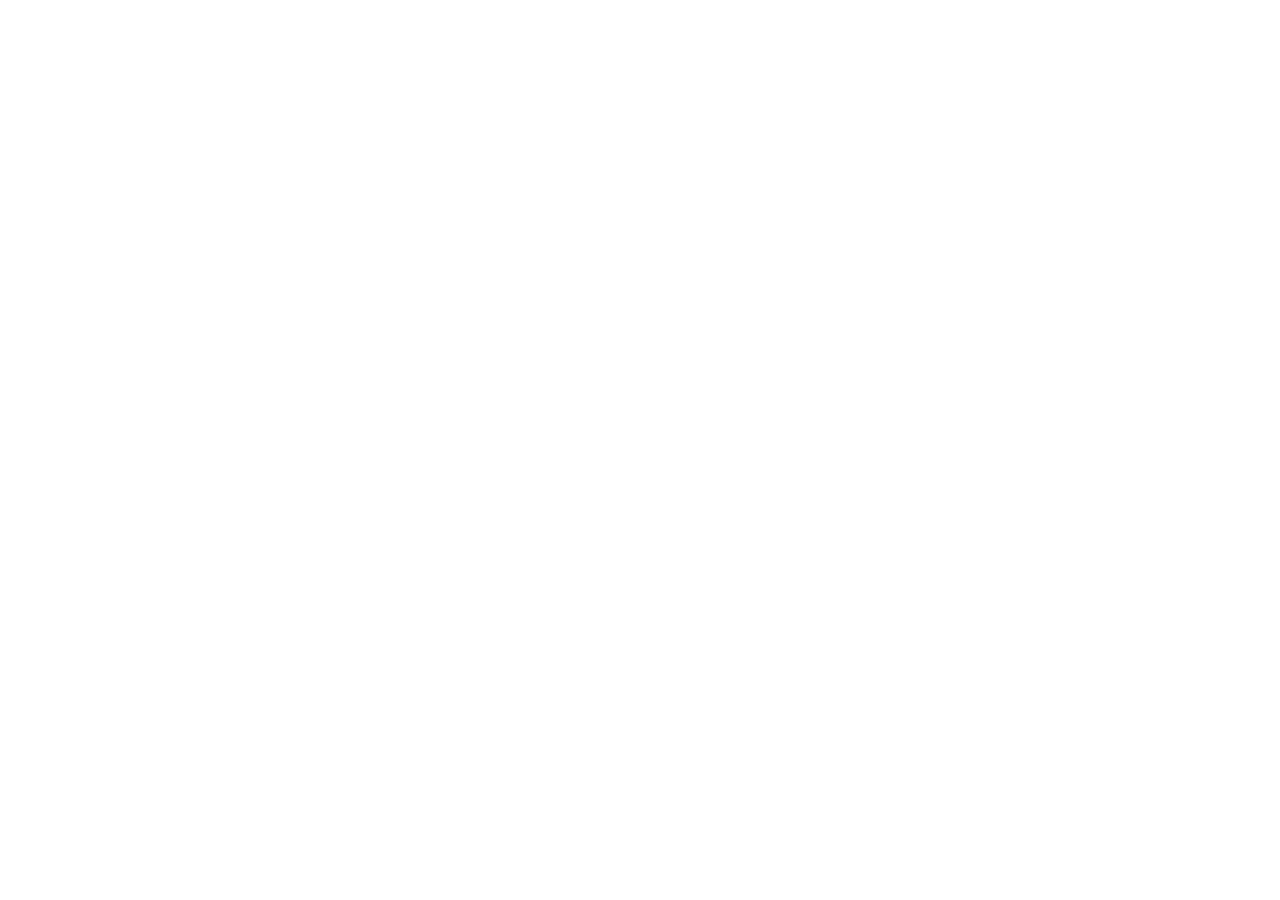
==== index.html @ d2dbd9ce "初回連携" ====
<!DOCTYPE html>
<html lang="ja">
<head>
    <meta charset="UTF-8">
    <meta name="viewport" content="width=device-width, initial-scale=1.0">
    <title>kiroku</title>
    <link href="https://fonts.googleapis.com/css?family=Noto+Sans+JP" rel="stylesheet" />
    <link rel="stylesheet" href="./css/kiroku.css">
</head>
<body>

    <script src="https://ajax.googleapis.com/ajax/libs/jquery/3.7.1/jquery.min.js"></script>
    
    <script>

    </script>
    
</body>
</html>
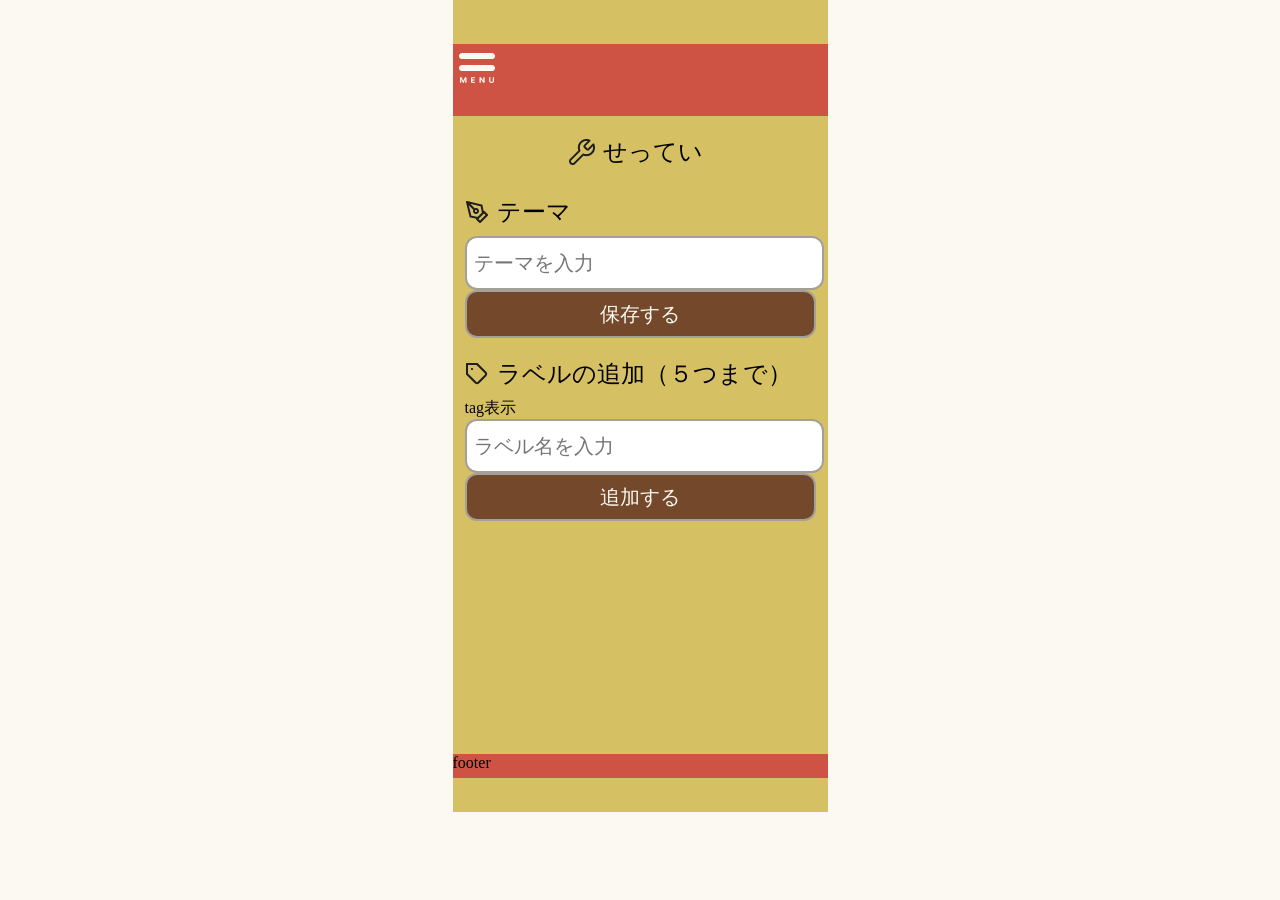
==== commit ede76c70: "設定画面" ====
--- a/index.html
+++ b/index.html
@@ -8,6 +8,40 @@
     <link rel="stylesheet" href="./css/kiroku.css">
 </head>
 <body>
+    <header>
+        <img src="./images/menu.png" alt="menu">
+    </header>
+    <div class="main">
+        <section>
+            <div class="midashi" id="settei">
+                <img src="./images/Vector.png" alt="tool">
+                <h3>せってい</h3>
+            </div>
+        </section>
+
+        <section>
+            <div class="midashi">
+                <img src="./images/pen-tool.png" alt="theme">
+                <h3>テーマ</h3>
+            </div>
+            <input type="text" id="theme" placeholder=" テーマを入力">
+            <button id="theme_save">保存する</button>
+        </section>
+
+        <section>
+            <div class="midashi">
+                <img src="./images/tag.png" alt="label">
+                <h3>ラベルの追加（５つまで）</h3>
+            </div>
+            <div class="label_all">
+                tag表示
+            </div>
+            <input type="text" id="label" placeholder=" ラベル名を入力">
+            <button id="label_add">追加する</button>
+        </section>
+
+    </div>
+    <footer>footer</footer>
 
     <script src="https://ajax.googleapis.com/ajax/libs/jquery/3.7.1/jquery.min.js"></script>
     
--- a/css/kiroku.css
+++ b/css/kiroku.css
@@ -0,0 +1,68 @@
+html{
+    background-color: #FBF9F1;
+}
+
+body{
+    width: 375px;
+    height: 812px;
+    margin: 0 auto;
+    background-color: #d6c064;
+    display: flex;
+    justify-content: center;
+    flex-direction: column;
+}
+
+header{
+    height: 72px;
+    margin-top: 44px;
+    background-color: #CE5345;
+}
+
+.main{
+    flex: 1; /* 余った高さを全部使う */
+}
+
+section{
+    margin: 12px 12px;
+}
+
+.midashi{
+    height: 48px;
+    display: flex;
+    align-items: center;
+}
+
+#settei{
+    justify-content: center;
+}
+
+h3{
+    margin: 0 8px;
+    font-size: 24px;
+    font-weight: lighter;
+    color: 201F1F;
+}
+
+#theme,#label{
+    width: 100%;
+    height: 48px;
+    border: 2px solid #A4A099;
+    border-radius: 12px;
+    font-size: 20px;
+}
+
+button{
+    width: 100%;
+    height: 48px;
+    border: 2px solid #A4A099;
+    border-radius: 12px;
+    background-color: #74492B;
+    color: #FBF9F1;
+    font-size: 20px;
+}
+
+footer{
+    height: 24px;
+    margin-bottom: 34px;
+    background-color: #CE5345; 
+}
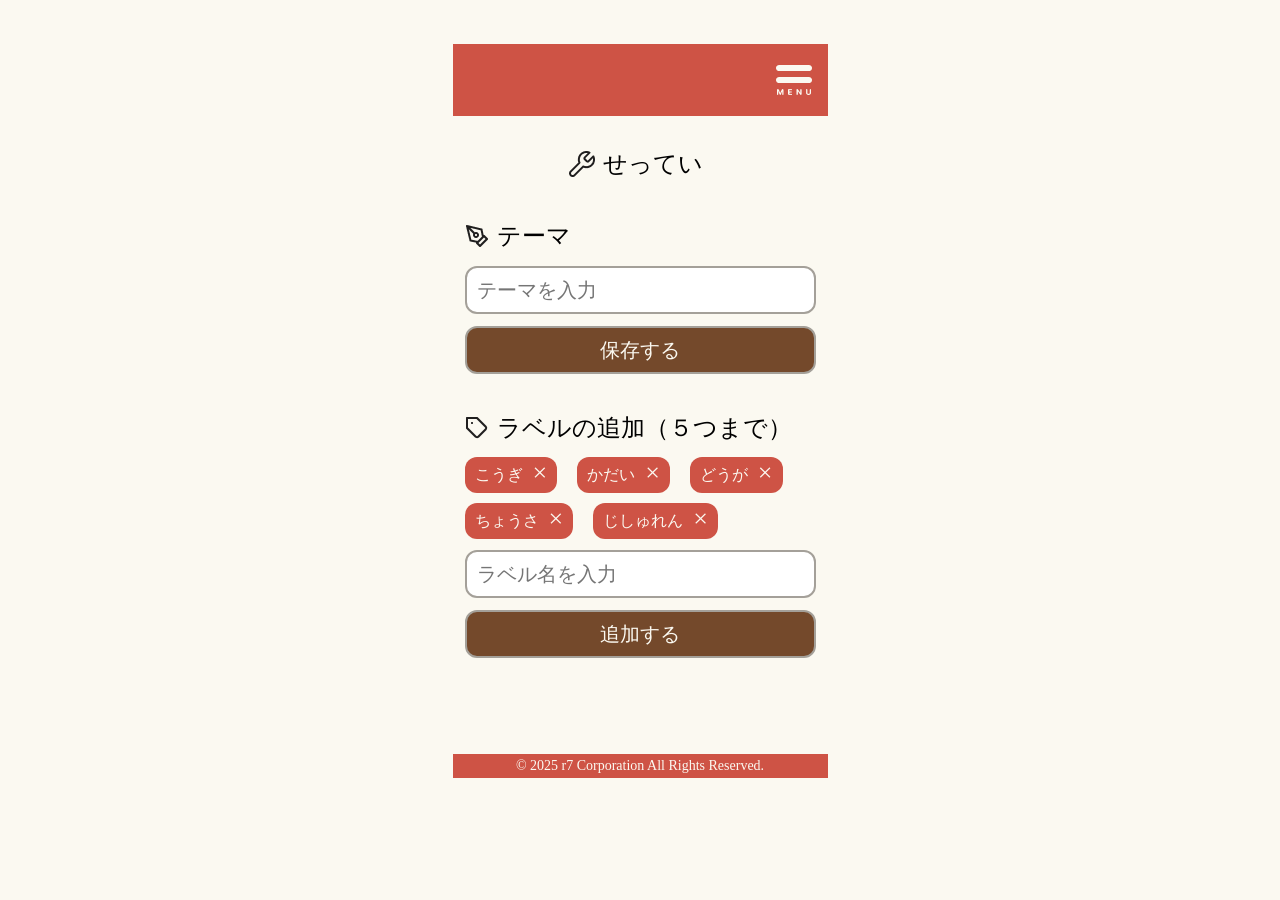
==== commit 97576562: "設定画面" ====
--- a/index.html
+++ b/index.html
@@ -9,7 +9,20 @@
 </head>
 <body>
     <header>
-        <img src="./images/menu.png" alt="menu">
+        <div popover="auto" id="menu_list"> 
+            <div class="midashi_menu">
+                <img src="./images/Vector.png" alt="tool">
+                <h3>せってい</h3>
+            </div>
+            <div class="midashi_menu">
+                <img src="./images/trash-2.png" alt="clear">
+                <h3>きろくを消す</h3>
+            </div>            
+        </div>
+
+        <input type="image" src="./images/menu.png" alt="menu" id="menu" popovertarget="menu_list" /> 
+        <input type="image" src="./images/x.png" alt="close" id="close" popovertarget="menu_list" />
+
     </header>
     <div class="main">
         <section>
@@ -24,7 +37,7 @@
                 <img src="./images/pen-tool.png" alt="theme">
                 <h3>テーマ</h3>
             </div>
-            <input type="text" id="theme" placeholder=" テーマを入力">
+            <input type="text" id="theme" placeholder="テーマを入力">
             <button id="theme_save">保存する</button>
         </section>
 
@@ -34,14 +47,37 @@
                 <h3>ラベルの追加（５つまで）</h3>
             </div>
             <div class="label_all">
-                tag表示
+                <div class="label">
+                    <p class="label_name">こうぎ</p>
+                    <p class="batu">×</p>
+                </div>
+
+                <div class="label">
+                    <p class="label_name">かだい</p>
+                    <p class="batu">×</p>
+                </div>
+
+                <div class="label">
+                    <p class="label_name">どうが</p>
+                    <p class="batu">×</p>
+                </div>
+
+                <div class="label">
+                    <p class="label_name">ちょうさ</p>
+                    <p class="batu">×</p>
+                </div>
+
+                <div class="label">
+                    <p class="label_name">じしゅれん</p>
+                    <p class="batu">×</p>
+                </div>
             </div>
-            <input type="text" id="label" placeholder=" ラベル名を入力">
+            <input type="text" id="label" placeholder="ラベル名を入力">
             <button id="label_add">追加する</button>
         </section>
 
     </div>
-    <footer>footer</footer>
+    <footer> © 2025 r7 Corporation All Rights Reserved.</footer>
 
     <script src="https://ajax.googleapis.com/ajax/libs/jquery/3.7.1/jquery.min.js"></script>
     
--- a/css/kiroku.css
+++ b/css/kiroku.css
@@ -1,3 +1,9 @@
+/* 全ての要素に対して、widthの中にpaddingとborderを含める */
+*, *::before, *::after {
+    box-sizing: border-box;
+}
+
+/* 全体背景カラー */
 html{
     background-color: #FBF9F1;
 }
@@ -6,7 +12,7 @@
     width: 375px;
     height: 812px;
     margin: 0 auto;
-    background-color: #d6c064;
+    background-color: #FBF9F1;
     display: flex;
     justify-content: center;
     flex-direction: column;
@@ -15,7 +21,73 @@
 header{
     height: 72px;
     margin-top: 44px;
+    padding: 10px;
     background-color: #CE5345;
+    display: flex;
+    align-items: center;
+    justify-content: right;
+}
+
+/* menuを広げるボタン */
+#menu:hover{
+    opacity: 0.5;
+    cursor: pointer;
+}
+
+#close{
+    display: none;
+}
+
+#close:hover{
+    opacity: 0.5;
+    cursor: pointer;
+}
+
+/* メニューリストの定義 */
+#menu_list{
+margin: 0;
+    position: fixed;
+    border: none;
+    /* ヘッダーのすぐ下に合わせる（ヘッダーの高さ72pxを基準） */
+    top: 116px; 
+    /* フッターの上で止める（フッターの高さ24px + マージン34px = 58px）*/
+    bottom: 58px; 
+    /* topとbottomの間を埋める */
+    height: auto; 
+    /* PC中央寄せのスマホ枠の右端に合わせる */
+    right: calc(50% - 187.5px);    
+    width: 250px;
+    /* レフトをリセット */
+    left: auto;
+    background-color: #FBF9F1;
+    z-index: 10000;
+    padding: 20px;
+    box-shadow: -2px 0 2px 0 rgba(0, 0, 0, 0.25);
+}   
+
+/* メニューリストが開いているとき、#menuボタンを非表示にする */
+#menu_list:popover-open ~ #menu {
+    display: none;
+}
+
+/* メニューリストが開いているとき、#closeボタンを表示する */
+#menu_list:popover-open ~ #close {
+    display: block;
+}
+
+.midashi,.midashi_menu{
+    height: 48px;
+    display: flex;
+    align-items: center;
+}
+
+.midashi_menu{
+    margin: 12px 0px;
+}
+
+.midashi_menu:hover{
+    opacity: 0.5;
+    cursor: pointer;
 }
 
 .main{
@@ -23,13 +95,7 @@
 }
 
 section{
-    margin: 12px 12px;
-}
-
-.midashi{
-    height: 48px;
-    display: flex;
-    align-items: center;
+    margin: 24px 12px;
 }
 
 #settei{
@@ -46,6 +112,8 @@
 #theme,#label{
     width: 100%;
     height: 48px;
+    padding: 10px;
+    margin: 6px 0px;
     border: 2px solid #A4A099;
     border-radius: 12px;
     font-size: 20px;
@@ -54,6 +122,7 @@
 button{
     width: 100%;
     height: 48px;
+    margin: 6px 0px;
     border: 2px solid #A4A099;
     border-radius: 12px;
     background-color: #74492B;
@@ -61,8 +130,44 @@
     font-size: 20px;
 }
 
+.label{
+    display: flex;
+    justify-content: center;
+    align-items: center;
+    width: fit-content;
+    height: 36px;
+    padding: 0px 5px;
+    margin: 5px 20px 5px 0px;
+    font-size: 16px;
+    color: #FBF9F1;
+    background-color: #CE5345;
+    border-radius: 12px;
+
+}
+
+.label_name{
+    padding: 0px 5px;
+    margin: 0px;
+}
+
+.batu{
+    font-size: 26px;
+    padding: 0px 5px 5px 5px;
+    margin: 0px;
+}
+
+.label_all{
+    display: flex;
+    flex-wrap: wrap;
+}
+
 footer{
     height: 24px;
     margin-bottom: 34px;
     background-color: #CE5345; 
+    font-size: 14px;
+    color: #FBF9F1;
+    display: flex;
+    align-items: center;
+    justify-content: center;
 }
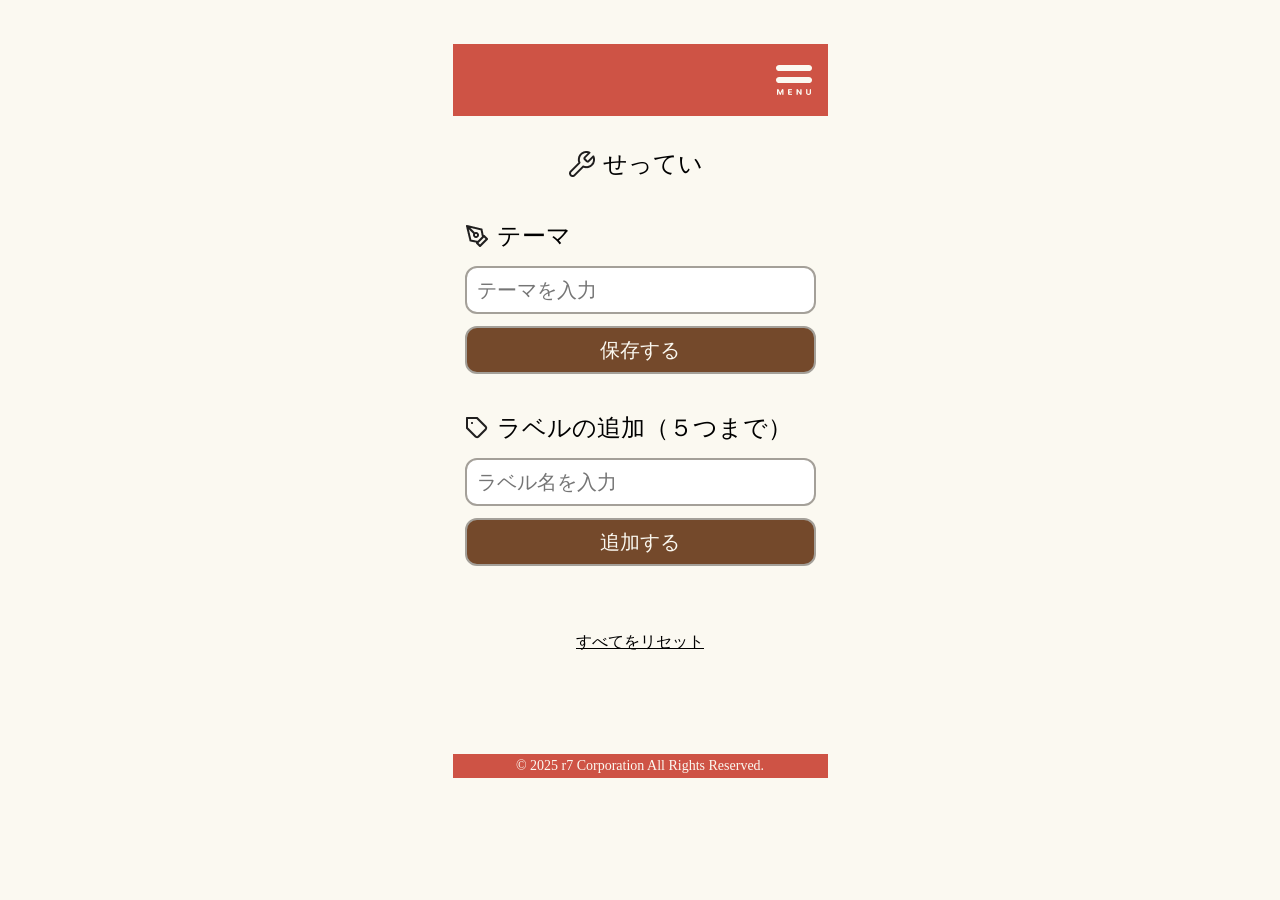
==== commit 7bc2a08e: "設定画面" ====
--- a/index.html
+++ b/index.html
@@ -47,7 +47,7 @@
                 <h3>ラベルの追加（５つまで）</h3>
             </div>
             <div class="label_all">
-                <div class="label">
+                <!-- <div class="label">
                     <p class="label_name">こうぎ</p>
                     <p class="batu">×</p>
                 </div>
@@ -70,10 +70,12 @@
                 <div class="label">
                     <p class="label_name">じしゅれん</p>
                     <p class="batu">×</p>
-                </div>
+                </div> -->
             </div>
             <input type="text" id="label" placeholder="ラベル名を入力">
             <button id="label_add">追加する</button>
+
+            <p id="clear">すべてをリセット</p>
         </section>
 
     </div>
@@ -82,7 +84,67 @@
     <script src="https://ajax.googleapis.com/ajax/libs/jquery/3.7.1/jquery.min.js"></script>
     
     <script>
+        // 追加するラベルの上限数
+        const label_max=5;
+        let label_num=0;
+        let label_name=[];
 
+
+        // テーマを保存する処理
+        $('#theme_save').on('click',function(){
+            let theme = $('#theme').val();
+            localStorage.setItem('theme',theme);
+        });
+
+        // ラベルを追加する処理
+        $('#label_add').on('click',function(){
+            $('.label_all').append('<div class="label"> <p class="label_name">'+$('#label').val()+'</p> <p class="batu">×</p> </div>');
+            label_name[label_num]=$('#label').val();
+            console.log(label_name);
+            label_num+=1;
+
+            // localStorgeを上書き
+            localStorage.setItem('label_num',label_num);
+            localStorage.setItem('label_all',label_name);
+
+            // 入力欄リセット
+            $('#label').val('');
+
+            // ラベル数が規定を超えたら追加できなくする
+            if(label_num==label_max){
+                $('#label_add').prop('disabled',true);
+            }
+        });
+
+        // ×ボタンでラベルを消す処理
+        $('.label_all').on('click','.batu',function(){
+            // クリックされた .batu 要素から最も近い親要素 .label を見つける
+            let $label_to_remove = $(this).closest(".label");
+            // その .label 要素をDOMから削除する
+            $label_to_remove.remove();
+
+            // 配列から指定の文字列を消す処理から
+            // console.log($label_to_remove);
+            // label_name.filter(function(item) {
+            // return item == $label_to_remove;
+            // });
+
+            // 消したらラベルの数を減らして、規定より少ないならボタンを活性化する
+            label_num-=1;
+            if(label_num<label_max){
+            $('#label_add').prop('disabled',false);
+            }
+
+            // localStorgeを上書き
+            localStorage.setItem('label_num',label_num);
+            localStorage.setItem('label_all',label_name);
+        });
+
+
+        // storegeを読み出す処理
+
+        // Storegeを消す処理
+        
     </script>
     
 </body>
--- a/css/kiroku.css
+++ b/css/kiroku.css
@@ -130,6 +130,13 @@
     font-size: 20px;
 }
 
+#label_add:disabled {
+  background: #ccc;           /* グレーで無効感を出す */
+  color: #666;                /* 文字も薄く */
+  cursor: not-allowed;        /* 押せないマークに変更 */
+  box-shadow: none;
+}
+
 .label{
     display: flex;
     justify-content: center;
@@ -142,7 +149,6 @@
     color: #FBF9F1;
     background-color: #CE5345;
     border-radius: 12px;
-
 }
 
 .label_name{
@@ -161,6 +167,13 @@
     flex-wrap: wrap;
 }
 
+#clear{
+    margin-top: 60px;
+    text-align: center;
+    text-decoration: underline;
+    cursor: pointer;
+}
+
 footer{
     height: 24px;
     margin-bottom: 34px;
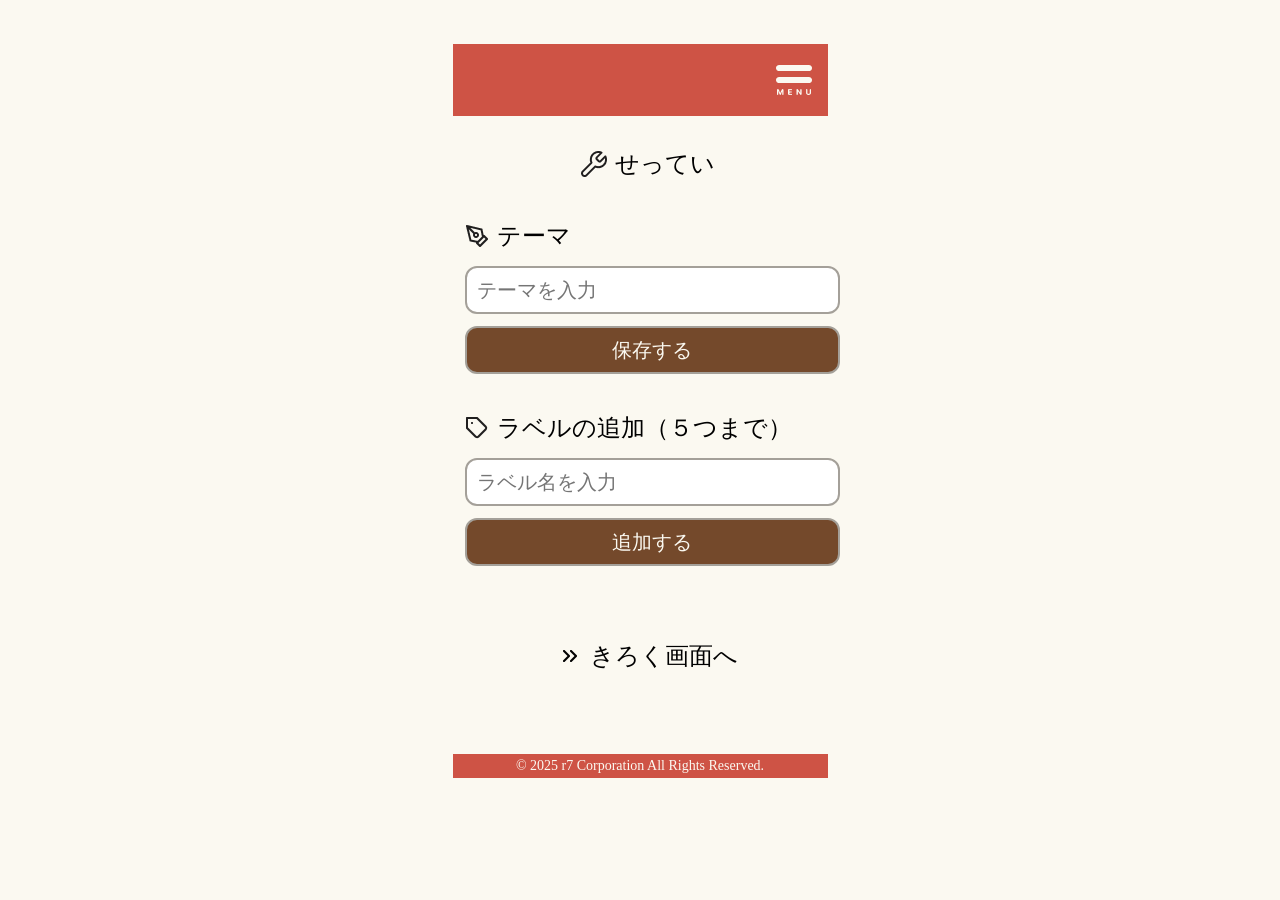
==== commit a1fca33c: "登録画面作成" ====
--- a/index.html
+++ b/index.html
@@ -10,14 +10,10 @@
 <body>
     <header>
         <div popover="auto" id="menu_list"> 
-            <div class="midashi_menu">
+            <div class="midashi_menu" id="menu_settei">
                 <img src="./images/Vector.png" alt="tool">
                 <h3>せってい</h3>
-            </div>
-            <div class="midashi_menu">
-                <img src="./images/trash-2.png" alt="clear">
-                <h3>きろくを消す</h3>
-            </div>            
+            </div>         
         </div>
 
         <input type="image" src="./images/menu.png" alt="menu" id="menu" popovertarget="menu_list" /> 
@@ -47,35 +43,15 @@
                 <h3>ラベルの追加（５つまで）</h3>
             </div>
             <div class="label_all">
-                <!-- <div class="label">
-                    <p class="label_name">こうぎ</p>
-                    <p class="batu">×</p>
-                </div>
-
-                <div class="label">
-                    <p class="label_name">かだい</p>
-                    <p class="batu">×</p>
-                </div>
-
-                <div class="label">
-                    <p class="label_name">どうが</p>
-                    <p class="batu">×</p>
-                </div>
-
-                <div class="label">
-                    <p class="label_name">ちょうさ</p>
-                    <p class="batu">×</p>
-                </div>
-
-                <div class="label">
-                    <p class="label_name">じしゅれん</p>
-                    <p class="batu">×</p>
-                </div> -->
+                <!-- ラベル名が追加されたら表示 -->
             </div>
             <input type="text" id="label" placeholder="ラベル名を入力">
             <button id="label_add">追加する</button>
 
-            <p id="clear">すべてをリセット</p>
+            <div class="midashi_menu" id="next">
+                <img src="./images/next.png" alt="next">
+                <h3>きろく画面へ</h3>
+            </div>   
         </section>
 
     </div>
@@ -86,8 +62,21 @@
     <script>
         // 追加するラベルの上限数
         const label_max=5;
+        // ラベルをカウントする変数
         let label_num=0;
+        // ラベル名を補完する配列
         let label_name=[];
+        // すでに使用中の色を管理するための配列
+        let used_colors = [];
+
+        // ラベル用の5つのカラーコードを定義
+        const label_colors = [
+        '#406199',
+        '#F2BF8C',
+        '#CE5345',
+        '#6AA94E',
+        '#74492B' 
+        ];
 
 
         // テーマを保存する処理
@@ -98,14 +87,36 @@
 
         // ラベルを追加する処理
         $('#label_add').on('click',function(){
-            $('.label_all').append('<div class="label"> <p class="label_name">'+$('#label').val()+'</p> <p class="batu">×</p> </div>');
-            label_name[label_num]=$('#label').val();
-            console.log(label_name);
-            label_num+=1;
+
+            // まだ使われていない色を探す
+            let selected_color = '';
+            for (let i = 0; i < label_colors.length; i++) {
+                if (!used_colors.includes(label_colors[i])) {
+                    selected_color = label_colors[i];
+                    break;
+                }
+            }
+
+            // 使用中リストとラベル情報に追加
+            used_colors.push(selected_color);
+
+            // ラベル情報をオブジェクトとして作成
+            let new_label = {
+                name: $('#label').val(),
+                color: selected_color
+            };
+
+            // label_name (オブジェクトの配列) に追加
+            label_name.push(new_label); 
+            label_num += 1; // ラベル数の更新
+
+            // ラベルの追加
+            $('.label_all').append('<div class="label" style="background-color: ' + new_label.color + ';">' + '<p class="label_name">' + new_label.name + '</p>' + '<p class="batu">×</p>' + '</div>');
 
             // localStorgeを上書き
             localStorage.setItem('label_num',label_num);
-            localStorage.setItem('label_all',label_name);
+            localStorage.setItem('label_name', JSON.stringify(label_name));  
+            localStorage.setItem('used_colors', JSON.stringify(used_colors));
 
             // 入力欄リセット
             $('#label').val('');
@@ -120,31 +131,87 @@
         $('.label_all').on('click','.batu',function(){
             // クリックされた .batu 要素から最も近い親要素 .label を見つける
             let $label_to_remove = $(this).closest(".label");
+            // 削除対象のlabel名を取得する
+            let label_text_to_remove = $label_to_remove.find(".label_name").text();
+            // 削除対象のlabelのカラーを取得する
+            let color_to_release = $label_to_remove.css('background-color');
+            
+            // 削除対象のインデックスを label_name 配列（オブジェクトの配列）から探す
+            let index = label_name.findIndex(item => item.name === label_text_to_remove);
+
+            // used_colors から色を解放する
+            if (index > -1) {
+                // 解放する色を取得
+                let color_to_release = label_name[index].color;
+                
+                // label_name 配列からオブジェクトを削除
+                label_name.splice(index, 1);
+                
+                // used_colors から色を削除
+                let color_index = used_colors.indexOf(color_to_release);
+                if (color_index > -1) {
+                    used_colors.splice(color_index, 1);
+                }
+            }
+
             // その .label 要素をDOMから削除する
             $label_to_remove.remove();
-
-            // 配列から指定の文字列を消す処理から
-            // console.log($label_to_remove);
-            // label_name.filter(function(item) {
-            // return item == $label_to_remove;
-            // });
-
+  
             // 消したらラベルの数を減らして、規定より少ないならボタンを活性化する
             label_num-=1;
             if(label_num<label_max){
             $('#label_add').prop('disabled',false);
             }
-
+            
             // localStorgeを上書き
             localStorage.setItem('label_num',label_num);
-            localStorage.setItem('label_all',label_name);
-        });
-
-
-        // storegeを読み出す処理
-
-        // Storegeを消す処理
+            localStorage.setItem('label_name', JSON.stringify(label_name));        
+            localStorage.setItem('used_colors', JSON.stringify(used_colors));
+        });
+
+        // storegeからthemeを読み出す処理
+        if(localStorage.getItem('theme')){
+            const theme_save_data=localStorage.getItem('theme');
+            $('#theme').val(theme_save_data);
+        }
+
+        // storegeからlabel_numを読み出す処理
+        if(localStorage.getItem('label_num')){
+            // 数値として呼び出すためintを使用
+            label_num = parseInt(localStorage.getItem('label_num'));
+
+            // ラベル数が規定を超えたら追加できなくする
+            if(label_num==label_max){
+                $('#label_add').prop('disabled',true);
+            }
+        }
+
+        // ラベル配列（label_name）の読み出し
+        if(localStorage.getItem('label_name')){
+            label_name = JSON.parse(localStorage.getItem('label_name'));
+            label_num = label_name.length; // 配列の長さからlabel_numを再設定
+
+            // 画面にラベル要素を再構築する
+            for(let i = 0; i < label_name.length; i++){
+                $('.label_all').append('<div class="label" style="background-color: ' + label_name[i].color + ';">' + '<p class="label_name">' + label_name[i].name + '</p>' + '<p class="batu">×</p>' + '</div>');
+            }
+        }
         
+        // used_colors の読み出し
+        if(localStorage.getItem('used_colors')){
+            used_colors = JSON.parse(localStorage.getItem('used_colors'));
+        }
+
+        // menuの設定ボタンを押すと設定へとぶ
+        $('#menu_settei').on('click',function(){
+            window.location.href = 'settei.html'; 
+        });
+        
+        // 「きろく画面へ」ボタンを押す「きろく画面」へとぶ
+        $('#next').on('click',function(){
+            window.location.href = 'main.html'; 
+        });
+
     </script>
     
 </body>
--- a/css/kiroku.css
+++ b/css/kiroku.css
@@ -26,6 +26,15 @@
     display: flex;
     align-items: center;
     justify-content: right;
+}
+
+#title{
+    /* 空きスペース分のばす */
+    flex-grow: 1;
+    color: #FBF9F1;
+    text-align: center;
+    font-size: 32px;
+
 }
 
 /* menuを広げるボタン */
@@ -95,6 +104,7 @@
 }
 
 section{
+    width: 100%;
     margin: 24px 12px;
 }
 
@@ -109,7 +119,7 @@
     color: 201F1F;
 }
 
-#theme,#label{
+#theme,#label,#memo,#label_option{
     width: 100%;
     height: 48px;
     padding: 10px;
@@ -128,13 +138,14 @@
     background-color: #74492B;
     color: #FBF9F1;
     font-size: 20px;
+    cursor: pointer;
 }
 
 #label_add:disabled {
-  background: #ccc;           /* グレーで無効感を出す */
-  color: #666;                /* 文字も薄く */
-  cursor: not-allowed;        /* 押せないマークに変更 */
-  box-shadow: none;
+    background: #ccc;           /* グレーで無効感を出す */
+    color: #666;                /* 文字も薄く */
+    cursor: not-allowed;        /* 押せないマークに変更 */
+    box-shadow: none;
 }
 
 .label{
@@ -147,7 +158,6 @@
     margin: 5px 20px 5px 0px;
     font-size: 16px;
     color: #FBF9F1;
-    background-color: #CE5345;
     border-radius: 12px;
 }
 
@@ -167,10 +177,9 @@
     flex-wrap: wrap;
 }
 
-#clear{
+#next,#clear{
     margin-top: 60px;
-    text-align: center;
-    text-decoration: underline;
+    justify-content: center;
     cursor: pointer;
 }
 
@@ -184,3 +193,57 @@
     align-items: center;
     justify-content: center;
 }
+
+
+/* mainのcss */
+.main{
+    /* display: flex;
+    flex-direction: column;
+    justify-content: center;
+    align-items: center; */
+}
+
+#tabs{
+    height: 100%;
+    background-color:#FBF9F1;
+}
+
+#kiroku{
+    display: flex;
+    flex-direction: column;
+    justify-content: center;
+    align-items: center;
+}
+
+#today{
+    color: #406199;
+    font-size: 24px;
+    font-weight: 900;
+    text-align: center;
+}
+
+#panel{
+    display: flex;
+    justify-content: center;
+}
+
+.panel_button{
+    margin: 0 36px;
+    cursor: pointer;
+}
+
+.panel_group{
+    display: flex;
+    flex-direction: column;
+    justify-content: center;
+}
+
+
+#reset{
+    margin: 0 auto;
+    display: inline-block;
+    border-bottom: 1px solid #406199;
+    font-size: 24px;
+    color: #406199;    
+    cursor: pointer;
+}
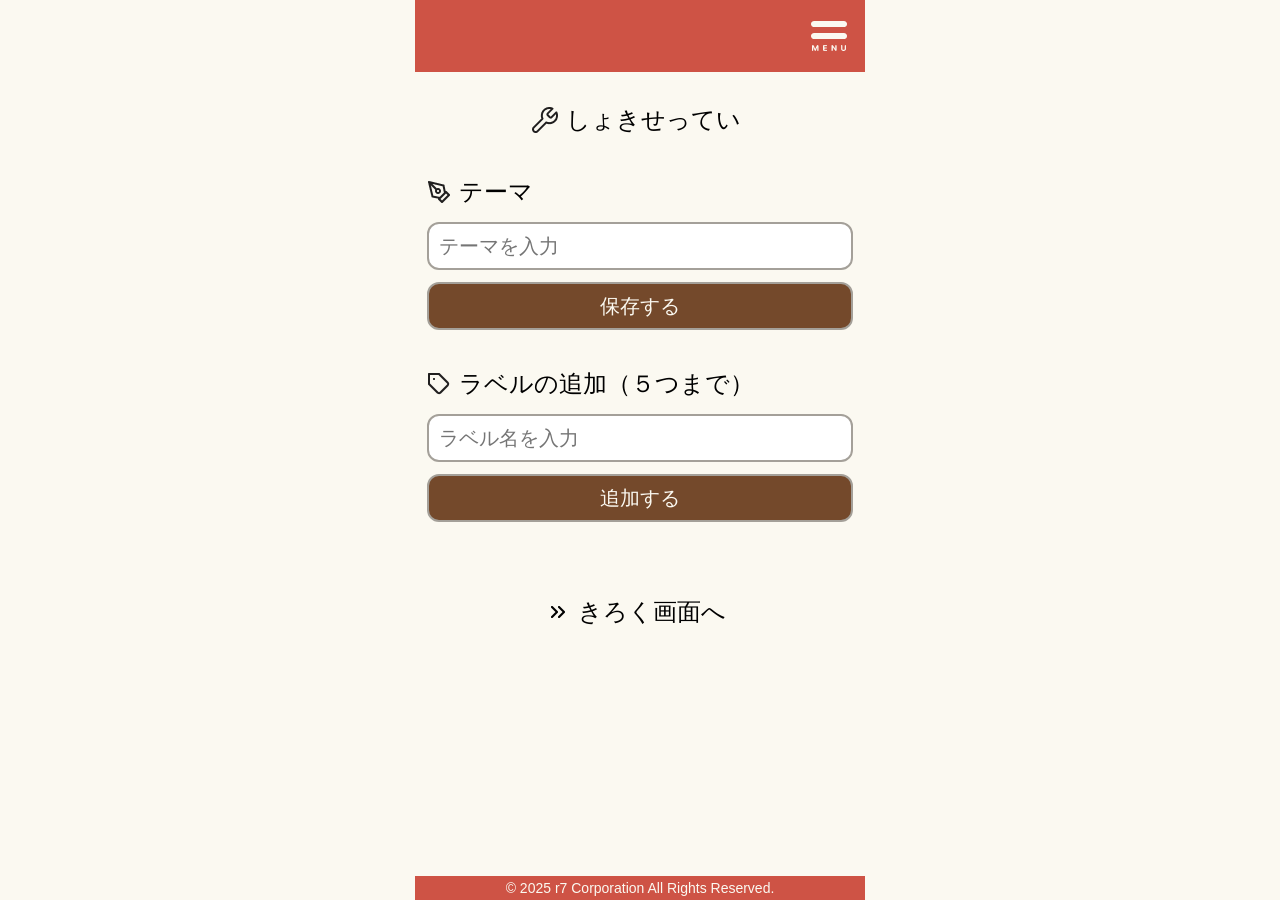
==== commit 7b75206d: "位置調整" ====
--- a/index.html
+++ b/index.html
@@ -24,7 +24,7 @@
         <section>
             <div class="midashi" id="settei">
                 <img src="./images/Vector.png" alt="tool">
-                <h3>せってい</h3>
+                <h3>しょきせってい</h3>
             </div>
         </section>
 
--- a/css/kiroku.css
+++ b/css/kiroku.css
@@ -9,19 +9,27 @@
 }
 
 body{
-    width: 375px;
-    height: 812px;
-    margin: 0 auto;
+    width: 100%; 
+    /* PC表示時の最大の幅を設定 */
+    max-width: 450px; 
+    /* 左右のマージンをautoにすることで、max-widthを超えた場合にコンテンツを中央寄せする */
+    margin: 0 auto; 
+    min-height: 100vh;
     background-color: #FBF9F1;
     display: flex;
-    justify-content: center;
+    justify-content: flex-start;
     flex-direction: column;
+    font-family: 'Noto Sans JP', 
+                 'Hiragino Sans',      /* Mac/iOSのゴシック体 */
+                 'Hiragino Kaku Gothic ProN', /* Mac/iOSのゴシック体 (古い指定) */
+                 'Meiryo',             /* Windowsのゴシック体 */
+                 'Yu Gothic',          /* Windowsのゴシック体 */
+                 sans-serif;           /* 最後に必ず sans-serif を指定 */
 }
 
 header{
     height: 72px;
-    margin-top: 44px;
-    padding: 10px;
+    padding: 10px 12px;
     background-color: #CE5345;
     display: flex;
     align-items: center;
@@ -54,25 +62,28 @@
 
 /* メニューリストの定義 */
 #menu_list{
-margin: 0;
+    margin: 0;
     position: fixed;
     border: none;
-    /* ヘッダーのすぐ下に合わせる（ヘッダーの高さ72pxを基準） */
-    top: 116px; 
-    /* フッターの上で止める（フッターの高さ24px + マージン34px = 58px）*/
-    bottom: 58px; 
-    /* topとbottomの間を埋める */
+    top: 72px; 
+    bottom: 24px; 
     height: auto; 
-    /* PC中央寄せのスマホ枠の右端に合わせる */
-    right: calc(50% - 187.5px);    
+    /* PC中央寄せの複雑な計算を削除し、スマホでは画面右端に固定 */
+    right: 0;    
     width: 250px;
-    /* レフトをリセット */
-    left: auto;
+    left: auto; /* 左からの位置指定を無効化 */
     background-color: #FBF9F1;
     z-index: 10000;
     padding: 20px;
     box-shadow: -2px 0 2px 0 rgba(0, 0, 0, 0.25);
-}   
+} 
+
+@media (min-width: 475px) {
+    #menu_list {
+        /* bodyの右端位置 (50% + bodyの半幅 225px) にメニューリストの左端を合わせる */
+        right: calc(50% - 225px); 
+    }
+}
 
 /* メニューリストが開いているとき、#menuボタンを非表示にする */
 #menu_list:popover-open ~ #menu {
@@ -104,8 +115,9 @@
 }
 
 section{
-    width: 100%;
-    margin: 24px 12px;
+    /* section 自体に左右の余白を適用し、main の padding を引き継ぐ */
+    margin: 24px 12px; /* 既存のCSSを元に戻す */
+    width: auto; /* width: 100% のままでも可 */
 }
 
 #settei{
@@ -185,7 +197,6 @@
 
 footer{
     height: 24px;
-    margin-bottom: 34px;
     background-color: #CE5345; 
     font-size: 14px;
     color: #FBF9F1;
@@ -196,26 +207,80 @@
 
 
 /* mainのcss */
-.main{
-    /* display: flex;
-    flex-direction: column;
-    justify-content: center;
-    align-items: center; */
-}
+
 
 #tabs{
     height: 100%;
     background-color:#FBF9F1;
-}
-
-#kiroku{
+    border: none;
+
+}
+
+/* タブ下の境界線（通常は灰色）を非表示にし、タブをコンテンツと一体化 */
+.ui-tabs .ui-tabs-panel {
+    padding: 0; /* デフォルトのpaddingを消去 */
+    border-width: 0; /* 境界線を消去 */
+    background: none; /* 背景を消去 */
+}
+
+/* タブバーの線の削除と Flexbox の調整 */
+.ui-tabs .ui-tabs-nav {
+    margin: 0;
+    padding: 0;
+    list-style: none;
+    display: flex;
+    width: 100%; 
+    height: 50px;
+    border: none; /* ★ 線を消す */
+    background-color: #FBF9F1;
+}
+
+/* 非アクティブなタブの親要素 (li) の設定 */
+.ui-tabs .ui-tabs-nav li {
+    flex-grow: 1; 
+    text-align: center;
+    background-color: #E7E0D0; 
+    border: none; /* ★ 線を消す */
+    margin-right: 0; /* ★ タブ間のわずかな境界を消す */
+}
+
+/* 非アクティブなタブの文字色 */
+.ui-tabs .ui-tabs-nav li a {
+    height: 100%;
+    width: 100%;
+    margin: 0px auto;
+    padding: 0;
+    color: #201F1F;
+    display: flex;
+    align-items: center; 
+    justify-content: center;
+}
+
+/* アクティブなタブ (きろく/グラフ) の親要素 (li.ui-tabs-active) の設定 */
+.ui-tabs .ui-tabs-nav .ui-tabs-active {
+    background-color: #FBF9F1 !important; 
+    /* アクティブなタブを前面に出すための設定 */
+    z-index: 2;
+}
+
+/* タブ下の境界線（通常は灰色）を非表示にし、タブをコンテンツと一体化 */
+.ui-tabs .ui-tabs-nav li.ui-tabs-active a {
+    /* アクティブタブのリンクをコンテンツエリアに近づける */
+    border-bottom: 5px solid #FBF9F1; 
+    padding-bottom: 0px; 
+}
+
+
+
+#kiroku, #graph {    
+    padding: 0 12px;
     display: flex;
     flex-direction: column;
     justify-content: center;
     align-items: center;
 }
 
-#today{
+#today,#average_time_display{
     color: #406199;
     font-size: 24px;
     font-weight: 900;
@@ -240,10 +305,29 @@
 
 
 #reset{
-    margin: 0 auto;
+    margin: 10px auto;
     display: inline-block;
     border-bottom: 1px solid #406199;
     font-size: 24px;
     color: #406199;    
     cursor: pointer;
 }
+
+#timertext{
+    margin: 10px auto;
+    text-align: center;
+    font-size: 84px;
+    color: #406199;    
+}
+
+/* グラフコンテナの設定 */
+#chart-container {
+    margin-top: 12px;
+    max-height: 300px;    
+    /* スクロールバーを表示 */
+    overflow-y: scroll; /* 縦方向のスクロールを有効にする */
+    overflow-x: hidden; /* 横方向のスクロールは無効にする (横棒グラフのため) */
+}
+
+
+/* cssの調整から */
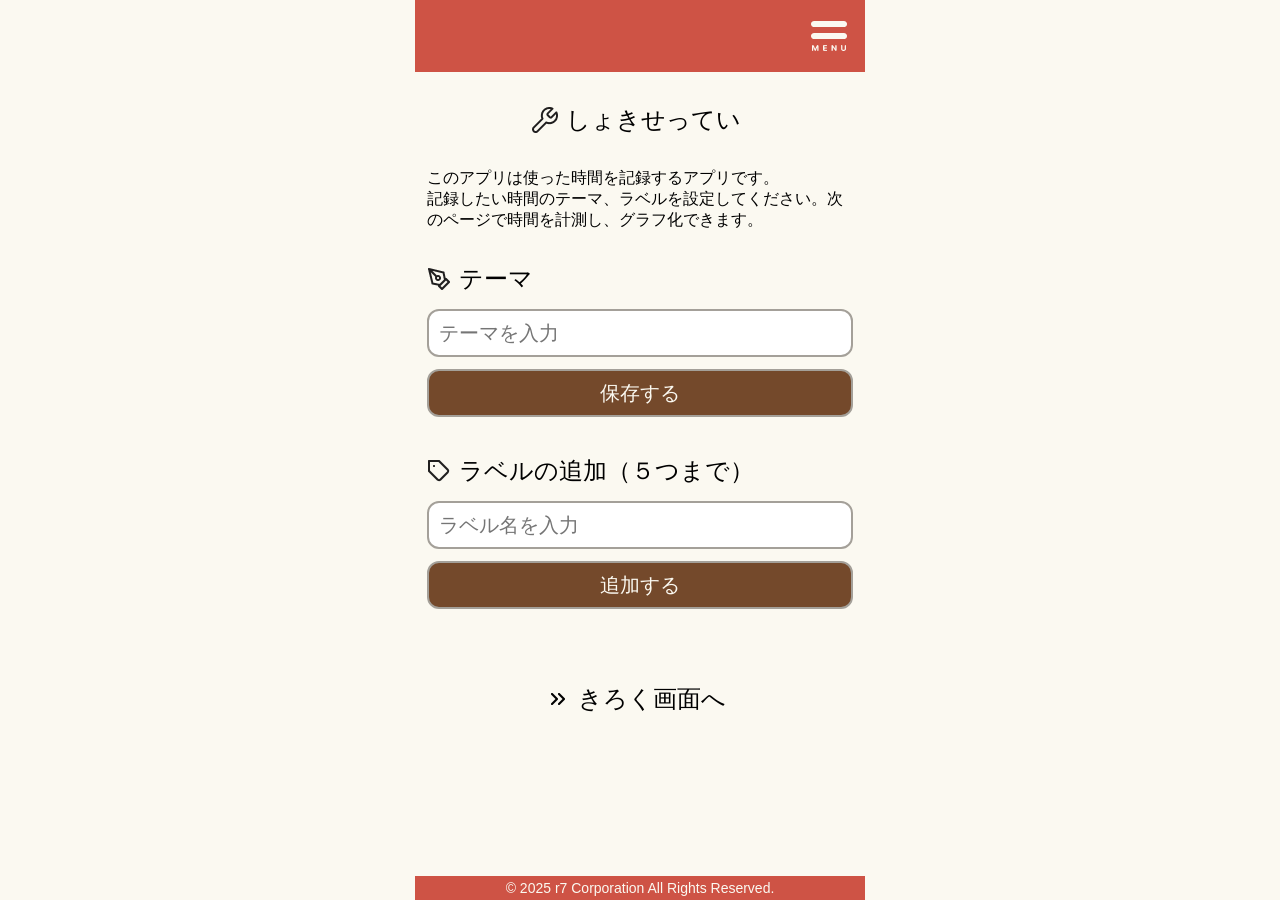
==== commit b59e3185: "最終調整" ====
--- a/index.html
+++ b/index.html
@@ -10,6 +10,11 @@
 <body>
     <header>
         <div popover="auto" id="menu_list"> 
+            <div class="midashi_menu" id="next1">
+                <img src="./images/next.png" alt="next">
+                <h3>きろく画面へ</h3>
+            </div>   
+
             <div class="midashi_menu" id="menu_settei">
                 <img src="./images/Vector.png" alt="tool">
                 <h3>せってい</h3>
@@ -28,6 +33,10 @@
             </div>
         </section>
 
+        <section id="introduction">
+            <p>このアプリは使った時間を記録するアプリです。<br>記録したい時間のテーマ、ラベルを設定してください。次のページで時間を計測し、グラフ化できます。</p>
+        </section>
+
         <section>
             <div class="midashi">
                 <img src="./images/pen-tool.png" alt="theme">
@@ -48,7 +57,7 @@
             <input type="text" id="label" placeholder="ラベル名を入力">
             <button id="label_add">追加する</button>
 
-            <div class="midashi_menu" id="next">
+            <div class="midashi_menu" id="next2">
                 <img src="./images/next.png" alt="next">
                 <h3>きろく画面へ</h3>
             </div>   
@@ -208,7 +217,13 @@
         });
         
         // 「きろく画面へ」ボタンを押す「きろく画面」へとぶ
-        $('#next').on('click',function(){
+        $('#next1').on('click',function(){
+            window.location.href = 'main.html'; 
+        });
+
+
+        // 「きろく画面へ」ボタンを押す「きろく画面」へとぶ
+        $('#next2').on('click',function(){
             window.location.href = 'main.html'; 
         });
 
--- a/css/kiroku.css
+++ b/css/kiroku.css
@@ -12,28 +12,37 @@
     width: 100%; 
     /* PC表示時の最大の幅を設定 */
     max-width: 450px; 
-    /* 左右のマージンをautoにすることで、max-widthを超えた場合にコンテンツを中央寄せする */
     margin: 0 auto; 
     min-height: 100vh;
     background-color: #FBF9F1;
     display: flex;
     justify-content: flex-start;
     flex-direction: column;
+    /* デバイスのデフォルト明朝体を消す処理 */
     font-family: 'Noto Sans JP', 
-                 'Hiragino Sans',      /* Mac/iOSのゴシック体 */
-                 'Hiragino Kaku Gothic ProN', /* Mac/iOSのゴシック体 (古い指定) */
-                 'Meiryo',             /* Windowsのゴシック体 */
-                 'Yu Gothic',          /* Windowsのゴシック体 */
-                 sans-serif;           /* 最後に必ず sans-serif を指定 */
+                 'Hiragino Sans',
+                 'Hiragino Kaku Gothic ProN',
+                 'Meiryo',
+                 'Yu Gothic',
+                 sans-serif;
 }
 
 header{
+    width: 100%;
     height: 72px;
+    max-width: 450px; 
+    margin: 0 auto;
     padding: 10px 12px;
     background-color: #CE5345;
     display: flex;
     align-items: center;
     justify-content: right;
+    position: fixed; /* ヘッダーを画面に固定 */
+    top: 0;
+    left: 0;
+    right: 0;
+    /* 他のコンテンツより手前に表示 */
+    z-index: 999; 
 }
 
 #title{
@@ -42,7 +51,6 @@
     color: #FBF9F1;
     text-align: center;
     font-size: 32px;
-
 }
 
 /* menuを広げるボタン */
@@ -62,19 +70,19 @@
 
 /* メニューリストの定義 */
 #menu_list{
+    width: 250px;
+    /* PC中央寄せの複雑な計算を削除し、スマホでは画面右端に固定 */
+    right: 0;    
+    left: auto; /* 左からの位置指定を無効化 */
     margin: 0;
-    position: fixed;
-    border: none;
+    padding: 20px;
     top: 72px; 
     bottom: 24px; 
     height: auto; 
-    /* PC中央寄せの複雑な計算を削除し、スマホでは画面右端に固定 */
-    right: 0;    
-    width: 250px;
-    left: auto; /* 左からの位置指定を無効化 */
+    position: fixed;
+    border: none;
     background-color: #FBF9F1;
     z-index: 10000;
-    padding: 20px;
     box-shadow: -2px 0 2px 0 rgba(0, 0, 0, 0.25);
 } 
 
@@ -112,12 +120,12 @@
 
 .main{
     flex: 1; /* 余った高さを全部使う */
+    padding-top: 72px;
 }
 
 section{
-    /* section 自体に左右の余白を適用し、main の padding を引き継ぐ */
-    margin: 24px 12px; /* 既存のCSSを元に戻す */
-    width: auto; /* width: 100% のままでも可 */
+    margin: 24px 12px;
+    width: auto;
 }
 
 #settei{
@@ -129,6 +137,12 @@
     font-size: 24px;
     font-weight: lighter;
     color: 201F1F;
+}
+
+#introduction{
+    font-size: 16px;
+    color: 201F1F;
+    text-align: left;
 }
 
 #theme,#label,#memo,#label_option{
@@ -153,10 +167,11 @@
     cursor: pointer;
 }
 
+/* ラベルを追加できないとき */
 #label_add:disabled {
-    background: #ccc;           /* グレーで無効感を出す */
-    color: #666;                /* 文字も薄く */
-    cursor: not-allowed;        /* 押せないマークに変更 */
+    background: #ccc;
+    color: #666;
+    cursor: not-allowed;
     box-shadow: none;
 }
 
@@ -189,7 +204,7 @@
     flex-wrap: wrap;
 }
 
-#next,#clear{
+#next2,#clear{
     margin-top: 60px;
     justify-content: center;
     cursor: pointer;
@@ -206,21 +221,18 @@
 }
 
 
-/* mainのcss */
-
-
+/* main.htmlのcss */
 #tabs{
     height: 100%;
     background-color:#FBF9F1;
     border: none;
-
 }
 
 /* タブ下の境界線（通常は灰色）を非表示にし、タブをコンテンツと一体化 */
 .ui-tabs .ui-tabs-panel {
-    padding: 0; /* デフォルトのpaddingを消去 */
-    border-width: 0; /* 境界線を消去 */
-    background: none; /* 背景を消去 */
+    padding: 0;
+    border-width: 0;
+    background: none;
 }
 
 /* タブバーの線の削除と Flexbox の調整 */
@@ -231,7 +243,7 @@
     display: flex;
     width: 100%; 
     height: 50px;
-    border: none; /* ★ 線を消す */
+    border: none;
     background-color: #FBF9F1;
 }
 
@@ -240,8 +252,8 @@
     flex-grow: 1; 
     text-align: center;
     background-color: #E7E0D0; 
-    border: none; /* ★ 線を消す */
-    margin-right: 0; /* ★ タブ間のわずかな境界を消す */
+    border: none;
+    margin-right: 0;
 }
 
 /* 非アクティブなタブの文字色 */
@@ -270,9 +282,7 @@
     padding-bottom: 0px; 
 }
 
-
-
-#kiroku, #graph {    
+#kiroku{    
     padding: 0 12px;
     display: flex;
     flex-direction: column;
@@ -280,13 +290,21 @@
     align-items: center;
 }
 
-#today,#average_time_display{
+#today{
     color: #406199;
     font-size: 24px;
     font-weight: 900;
     text-align: center;
 }
 
+#average_time_display{
+    margin-top: 24px;
+    color: #406199;
+    font-size: 24px;
+    font-weight: 900;
+    text-align: center;
+}
+
 #panel{
     display: flex;
     justify-content: center;
@@ -302,7 +320,6 @@
     flex-direction: column;
     justify-content: center;
 }
-
 
 #reset{
     margin: 10px auto;
@@ -329,5 +346,16 @@
     overflow-x: hidden; /* 横方向のスクロールは無効にする (横棒グラフのため) */
 }
 
-
-/* cssの調整から */+#graph-wrapper{
+    width: 100%;
+    /* グラフが画面からはみ出た場合、スクロールできるようにする */
+    overflow-x: auto; 
+    overflow-y: auto;
+}
+
+#chart-container{
+    /* 棒の高さに応じてキャンバス自体が広がるよう、最小の高さを確保 */
+    min-height: 400px; 
+    /* デフォルトのキャンバスの幅は100%のまま */
+    width: 100%;
+}
